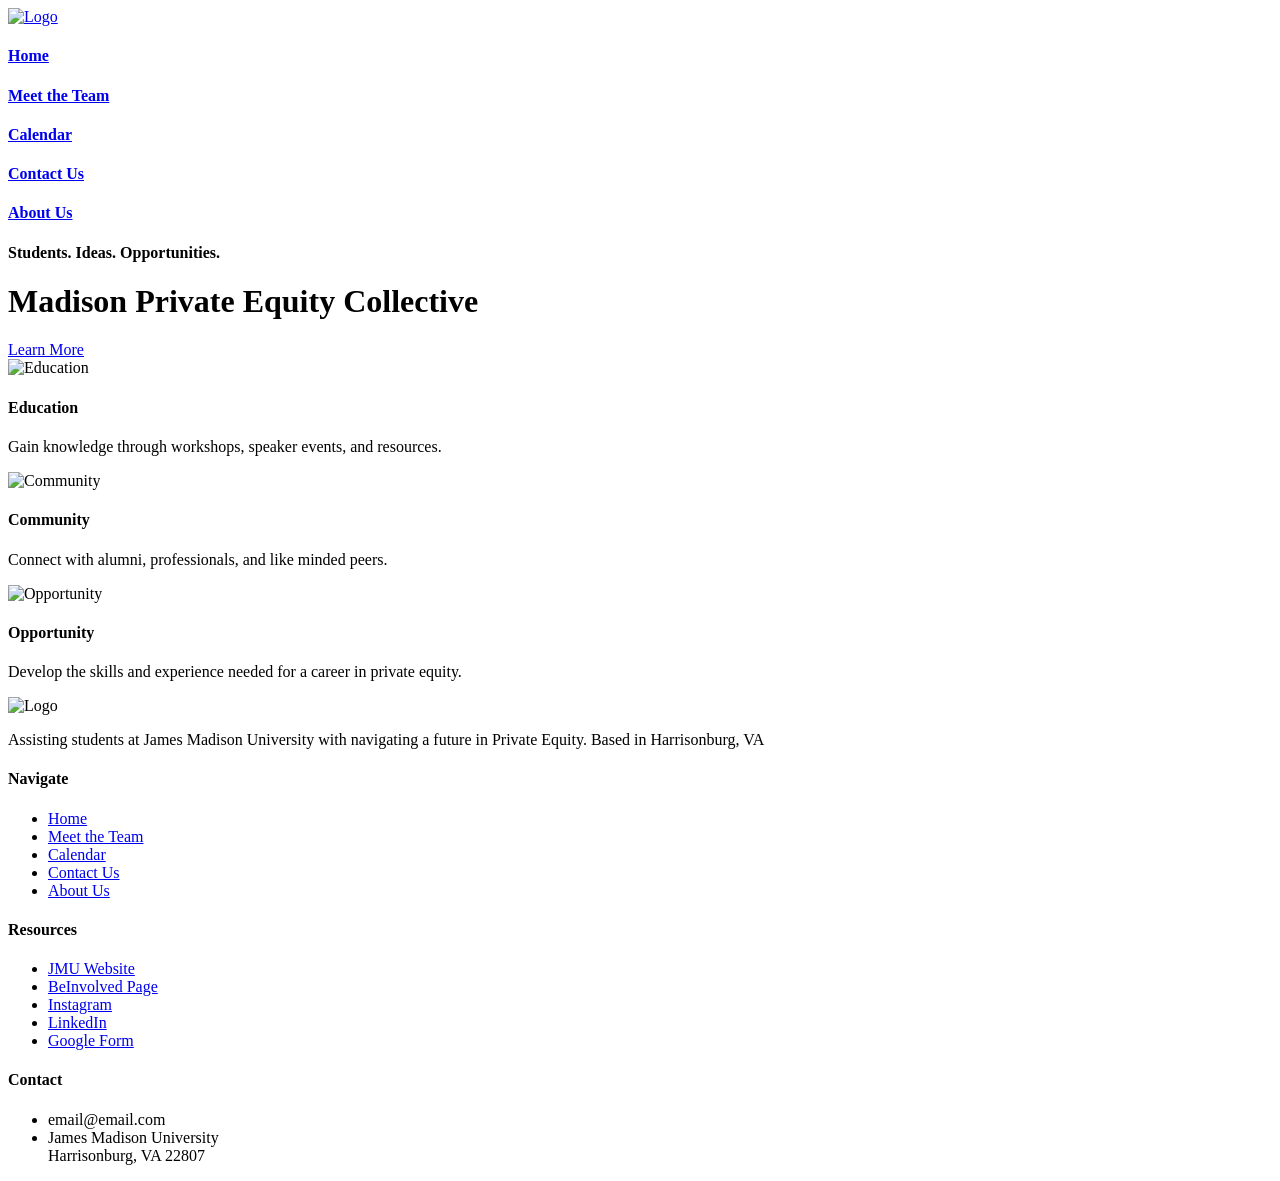
==== index.html @ 4098675a "Add files via upload" ====
<!DOCTYPE html>
<html lang="en">
<head>
    <meta charset="UTF-8">
    <meta name="viewport" content="width=device-width, initial-scale=1.0">
    <title>Home</title>
    <link rel="stylesheet" href="style/header.css">
    <link rel="stylesheet" href="style/footer.css">
    <link rel="stylesheet" href="style/index_body.css">
</head>
<body>
    <header>
        <a href="index.html"><img src="images/mpec.png" height=80px alt="Logo"></a>
        <div class="links">
            <a href="index.html"><h4>Home</h4></a>
            <div></div>
            <a href="team.html"><h4>Meet the Team</h4></a>
            <div></div>
            <a href="calendar.html"><h4>Calendar</h4></a>
            <div></div>
            <a href="contact.html"><h4>Contact Us</h4></a>
            <div></div>
            <a href="about.html"><h4>About Us</h4></a>
        </div>
    </header>
    <main>
        <div class="title">
            <h4>Students. Ideas. Opportunities.</h4>
            <h1>Madison Private Equity Collective</h1>
            <a href="about.html">Learn More</a>
        </div>
        <div class="cards">
            <div class="edu">
                <img src="images/e_logo.png" alt="Education">
                <div class="text">
                    <h4>Education</h4>
                    <p>Gain knowledge through workshops, speaker events, and resources.</p>
                </div>
            </div>
                
            <div class="com">
                <img src="images/p_logo.png" alt="Community">
                <div class="text">
                    <h4>Community</h4>
                    <p>Connect with alumni, professionals, and like minded peers.</p>
                </div>
            </div>
                
            <div class="opp">
                <img src="images/o_logo.png" alt="Opportunity">
                <div class="text">
                    <h4>Opportunity</h4>
                    <p>Develop the skills and experience needed for a career in private equity.</p>
                </div>
            </div>
        </div>
    </main>
    <footer>
        <div class="mpec">
            <img src="images/mpec.png" alt="Logo">
            <p>Assisting students at James Madison University with navigating a future in Private Equity. Based in Harrisonburg, VA</p>
        </div>

        <div class="nav">
            <h4>Navigate</h4>
            <ul>
                <li><a href="index.html">Home</a></li>
                <li><a href="team.html">Meet the Team</a></li>
                <li><a href="calendar.html">Calendar</a></li>
                <li><a href="contact.html">Contact Us</a></li>
                <li><a href="about.html">About Us</a></li>
            </ul>
        </div>

        <div class="res">
        <h4>Resources</h4>
            <ul>
                <li><a href="https://www.jmu.edu/index.shtml">JMU Website</a></li>
                <li><a href="https://beinvolved.jmu.edu/feeds?type=club&type_id=74040&tab=about">BeInvolved Page</a></li>
                <li><a href="https://www.instagram.com/madisonprivateequitycollective/">Instagram</a></li>
                <li><a href="https://www.linkedin.com/company/madison-private-equity-collective/">LinkedIn</a></li>
                <li><a href="https://docs.google.com/forms/d/e/1FAIpQLSdvsYQtscABuTjUplhfwosCM-7SsGoZMbuJkFDUd7Hyd3Ss5A/viewform">Google Form</a></li>
            </ul>
        </div>

        <div class="con">
            <h4>Contact</h4>
            <ul>
                <li>email@email.com</li>
                <li>James Madison University<br>Harrisonburg, VA 22807</li>
            </ul>
        </div>
    </footer>
</body>
</html>
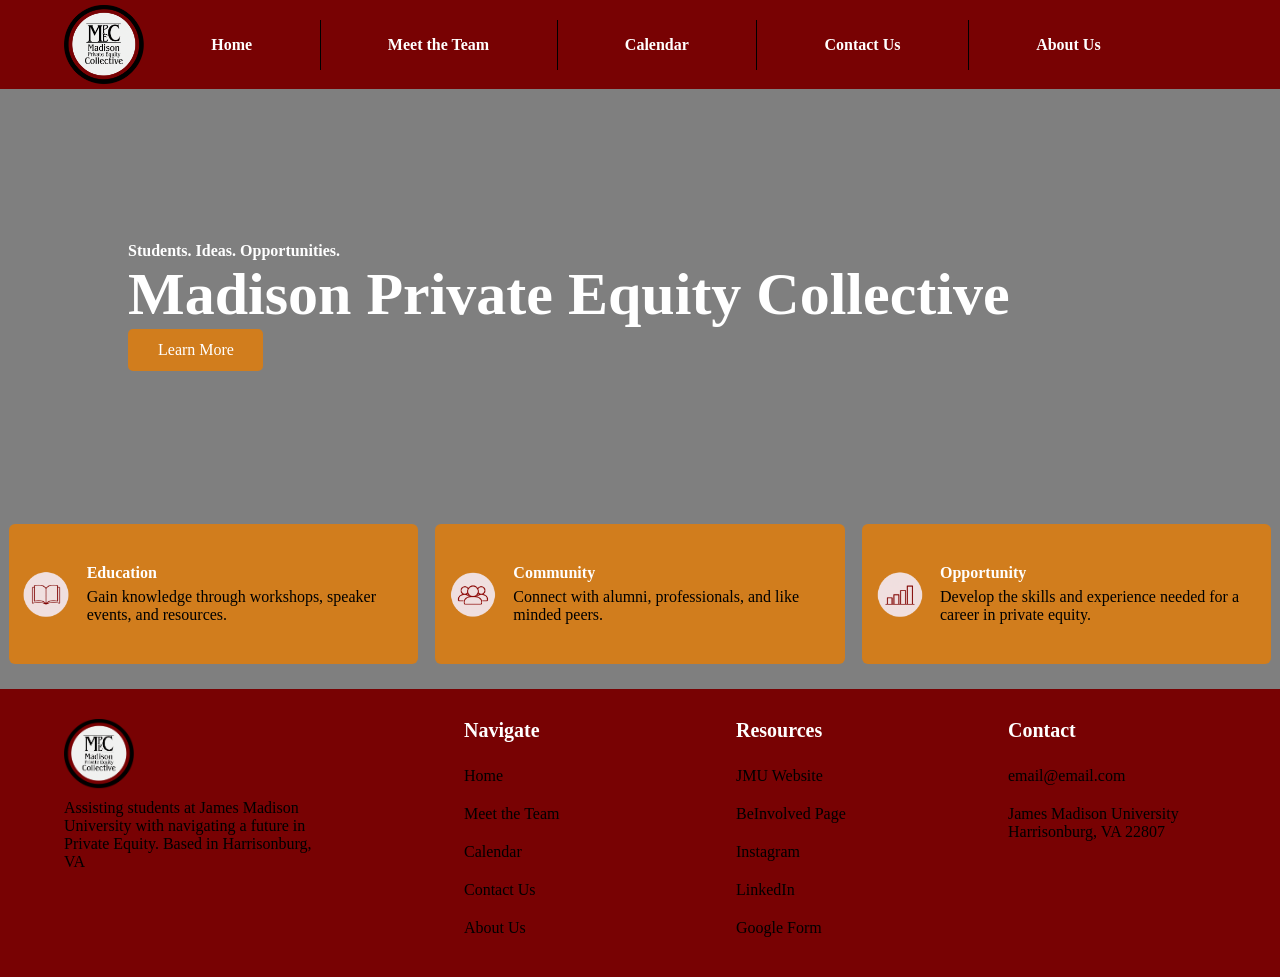
==== commit ef071177: "Update index.html" ====
--- a/index.html
+++ b/index.html
@@ -9,6 +9,7 @@
     <link rel="stylesheet" href="style/index_body.css">
 </head>
 <body>
+    <!-- The header/nav bar with buttons, this appears on all pages-->
     <header>
         <a href="index.html"><img src="images/mpec.png" height=80px alt="Logo"></a>
         <div class="links">
@@ -23,12 +24,14 @@
             <a href="about.html"><h4>About Us</h4></a>
         </div>
     </header>
+    <!-- Main body fo the index page-->
     <main>
         <div class="title">
             <h4>Students. Ideas. Opportunities.</h4>
             <h1>Madison Private Equity Collective</h1>
             <a href="about.html">Learn More</a>
         </div>
+        <!-- Info Cards-->
         <div class="cards">
             <div class="edu">
                 <img src="images/e_logo.png" alt="Education">
@@ -55,12 +58,13 @@
             </div>
         </div>
     </main>
+    <!-- Footer, this appears on all pages-->
     <footer>
         <div class="mpec">
             <img src="images/mpec.png" alt="Logo">
             <p>Assisting students at James Madison University with navigating a future in Private Equity. Based in Harrisonburg, VA</p>
         </div>
-
+        <!-- Buttons with the same function as the navbar-->
         <div class="nav">
             <h4>Navigate</h4>
             <ul>
@@ -71,7 +75,7 @@
                 <li><a href="about.html">About Us</a></li>
             </ul>
         </div>
-
+        <!-- Buttons with external links-->
         <div class="res">
         <h4>Resources</h4>
             <ul>
@@ -82,7 +86,7 @@
                 <li><a href="https://docs.google.com/forms/d/e/1FAIpQLSdvsYQtscABuTjUplhfwosCM-7SsGoZMbuJkFDUd7Hyd3Ss5A/viewform">Google Form</a></li>
             </ul>
         </div>
-
+        <!-- Contact Info-->
         <div class="con">
             <h4>Contact</h4>
             <ul>
@@ -92,4 +96,4 @@
         </div>
     </footer>
 </body>
-</html>+</html>
--- a/style/header.css
+++ b/style/header.css
@@ -0,0 +1,38 @@
+*{
+    margin: 0;
+}
+header{
+    display: flex;
+    background-color: #780203;
+    position: sticky;
+    top: 0;
+    left: 0;
+    width: 100%;
+    z-index: 1000;
+}
+header > a{
+    padding-left: 5%;
+    padding-top: 5px;
+}
+.links {
+    display: flex;
+    justify-content: space-evenly;
+    align-self: center;
+    width: 80%;
+}
+.links a{
+    font-size: 16px;
+    font-family: Georgia, 'Times New Roman', Times, serif;
+    color: white;
+    text-decoration: none;
+    align-self: center;
+    transition: font-size 0.2s ease-in-out;
+}
+.links div{
+    width: 1px;
+    height: 50px;
+    background-color: black;
+}
+.links a:hover{
+    font-size: 20px;
+}
--- a/style/footer.css
+++ b/style/footer.css
@@ -0,0 +1,57 @@
+footer{
+    display: flex;
+    background-color: #780203; 
+}
+
+footer a{
+    text-decoration: none;
+    color: black;
+}
+footer ul{
+    list-style-type: none;
+    padding: 0;
+    margin: 0;
+}
+footer li{
+    padding-top: 10px;
+    padding-bottom: 10px;
+}
+footer h4{
+    font-size: 20px;
+    padding-bottom: 15px;
+}
+.mpec{
+    display: flex;
+    flex-direction: column;
+    width: 25%;
+    padding-right: 10%;
+    padding-left: 5%;
+    padding-top: 30px;
+    padding-bottom: 30px;
+}
+.mpec img{
+    padding-bottom: 10px;
+    height: 70px;
+    width: 70px;
+}
+.nav{
+    display: flex;
+    flex-direction: column;
+    width: 25%;
+    padding-top: 30px;
+    padding-bottom: 30px;
+}
+.res{
+    display: flex;
+    flex-direction: column;
+    width: 25%;
+    padding-top: 30px;
+    padding-bottom: 30px;
+}
+.con{
+    display: flex;
+    flex-direction: column;
+    width: 25%;
+    padding-top: 30px;
+    padding-bottom: 30px;
+}
--- a/style/index_body.css
+++ b/style/index_body.css
@@ -0,0 +1,133 @@
+main{
+    background-image: 
+        linear-gradient(rgba(0, 0, 0, 0.5), rgba(0, 0, 0, 0.5)),
+        url("https://www.jmu.edu/_images/cob/page-headers/cob-enews-header-2000x666.jpg");
+    background-size: cover;
+    background-position: center;
+    background-repeat: no-repeat;
+    width: 100%;
+    height: 600px;
+}
+
+.title{
+    display: flex;
+    justify-content: center;
+    flex-direction: column;
+    height: 435px;
+    padding-left: 10%;
+
+}
+.title h1{
+    font-size: 60px;
+}
+.title a{
+    background-color: rgb(209, 125, 29);
+    transition: background-color 0.2s ease-in-out;
+    color: white;
+    transition: color 0.2s ease-in-out;
+    width: 100px;
+    padding: 1%;
+    padding-left: 30px;
+    padding-right: 5px;
+    border-radius: 5px;
+}
+.title a:hover{
+    background-color: white;
+    color: rgb(209, 125, 29);
+
+}
+.title h1, h4, a{
+    text-decoration: none;
+    color: white;
+}
+.cards{
+    display: flex;
+    justify-content: space-around;
+    height: 140px;
+}
+.edu{
+    display: flex;
+    width: 30%;
+    background-color: rgb(209, 125, 29);
+    padding: 1%;
+    border-radius: 6px;
+}
+.edu img{
+    justify-content: flex-end;
+    align-self: center;
+    height: 50px;
+}
+.com{
+    display: flex;
+    width: 30%;
+    background-color: rgb(209, 125, 29);
+    padding: 1%;
+    border-radius: 6px;
+}
+.com img{
+    justify-content: flex-end;
+    align-self: center;
+    height: 50px;
+}
+.opp{
+    display: flex;
+    width: 30%;
+    background-color: rgb(209, 125, 29);
+    padding: 1%;
+    border-radius: 6px;
+}
+.opp img{
+    justify-content: flex-end;
+    align-self: center;
+    height: 50px;
+}
+.text{
+    display: flex;
+    justify-content: center;
+    flex-direction: column;
+    padding: 4%;
+}
+.text h4{
+    padding-bottom: 6px;
+
+}
+/* This is the media querie for the different browser/screen sizes. */
+@media (max-width: 700px){
+    main{
+        height: auto;
+        min-height: 600px;
+        padding-bottom: 30px;
+    }
+    .title{
+        height: auto;
+        padding: 45px 7%;
+        gap: 15px;
+    }
+    .title h1{
+        font-size: 42px;
+    }
+    .title a{
+        padding: 15px 20px;
+        text-align: center;
+    }
+    .cards{
+        flex-direction: column;
+        height: auto;
+        gap: 20px;
+        padding: 0 7%;
+    }
+    .edu,
+    .com,
+    .opp{
+        width: 100%;
+        box-sizing: border-box;
+        padding: 20px;
+    }
+    .cards img{
+        flex-shrink: 0;
+    }
+    .text{
+        min-width: 0;
+        padding: 0 0 0 15px;
+    }
+}
